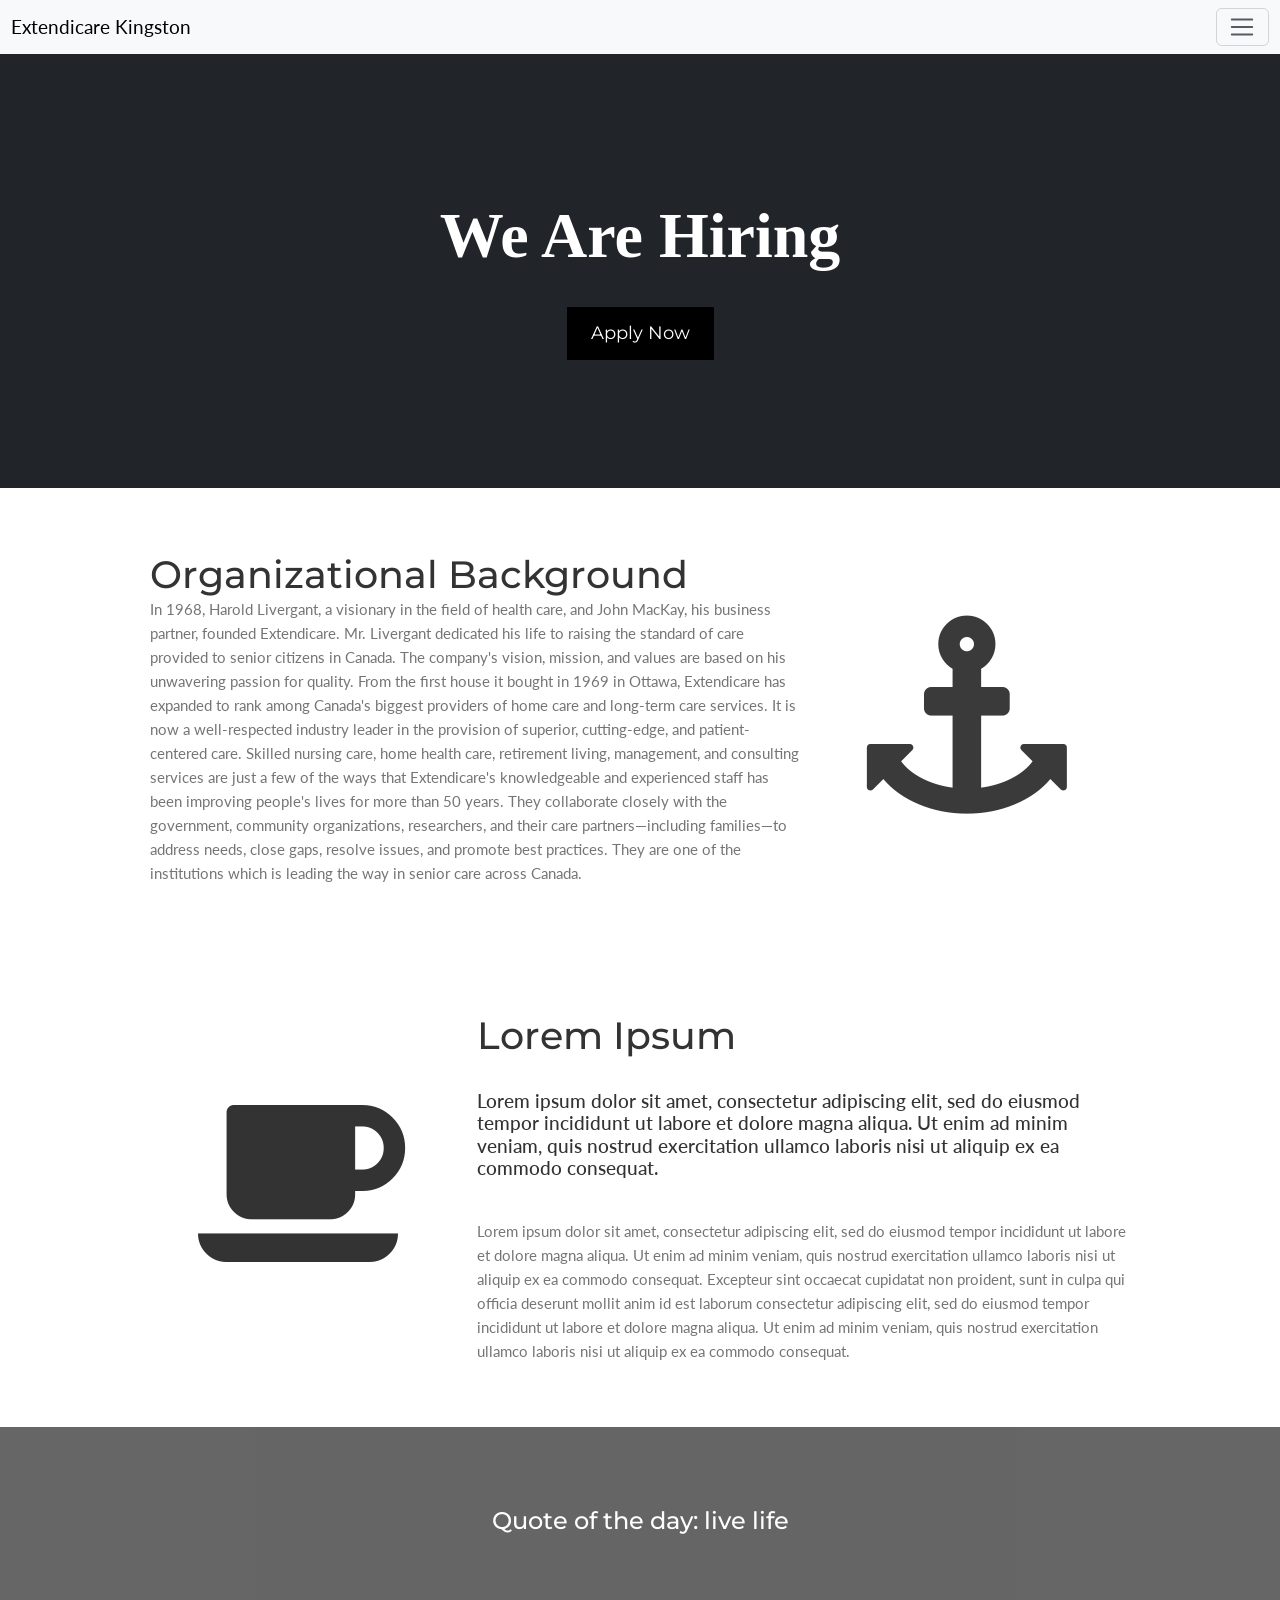
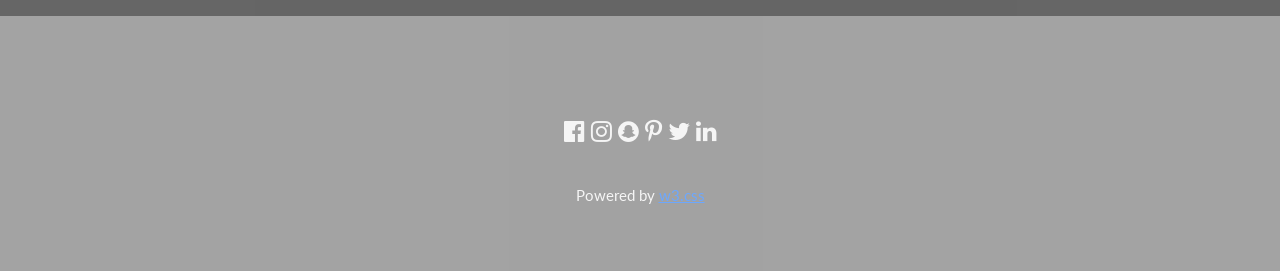
==== index.html @ c8c16d68 "Add files via upload" ====
<!DOCTYPE html>
<html lang="en">
<head>
<title>hiring</title>

<meta charset="UTF-8">
<meta name="viewport" content="width=device-width, initial-scale=1">

<link rel="stylesheet" href="https://www.w3schools.com/w3css/4/w3.css">
<link rel="stylesheet" href="https://fonts.googleapis.com/css?family=Lato">
<link rel="stylesheet" href="https://fonts.googleapis.com/css?family=Montserrat">
<link rel="stylesheet" href="https://cdnjs.cloudflare.com/ajax/libs/font-awesome/4.7.0/css/font-awesome.min.css">
<link href="https://cdn.jsdelivr.net/npm/bootstrap@5.3.2/dist/css/bootstrap.min.css" rel="stylesheet" integrity="sha384-T3c6CoIi6uLrA9TneNEoa7RxnatzjcDSCmG1MXxSR1GAsXEV/Dwwykc2MPK8M2HN" crossorigin="anonymous">
<link rel="stylesheet" href="styles.css">

<style>
body,h1,h2,h3,h4,h5,h6 {font-family: "Lato", sans-serif}
.w3-bar,h1,button {font-family: "Montserrat", sans-serif}
.fa-anchor,.fa-coffee {font-size:200px}
</style>
</head>
<body>
  <script src="https://cdn.jsdelivr.net/npm/bootstrap@5.3.2/dist/js/bootstrap.bundle.min.js" integrity="sha384-C6RzsynM9kWDrMNeT87bh95OGNyZPhcTNXj1NW7RuBCsyN/o0jlpcV8Qyq46cDfL" crossorigin="anonymous"></script>
 
<!-- Navbar -->
<nav class="navbar sticky-top bg-body-tertiary" >
  <div class="container-fluid">
    <a class="navbar-brand" href="#">Extendicare Kingston</a>
    <button class="navbar-toggler" type="button" data-bs-toggle="collapse" data-bs-target="#navbarNav" aria-controls="navbarNav" aria-expanded="false" aria-label="Toggle navigation">
      <span class="navbar-toggler-icon"></span>
    </button>
    <div class="collapse navbar-collapse" id="navbarNav">
      <ul class="navbar-nav">
        <li class="nav-item">
          <a class="nav-link active" aria-current="page" href="#">Home</a>
        </li>
        <li class="nav-item">
          <a class="nav-link" href="#">Features</a>
        </li>
        <li class="nav-item">
          <a class="nav-link" href="#">Pricing</a>
        </li>
        <li class="nav-item">
          <a class="nav-link disabled" aria-disabled="true">Disabled</a>
        </li>
      </ul>
    </div>
  </div>
</nav>




<!-- Header -->
<header class="w3-container w3-red w3-center bg-dark" style="padding:128px 16px">
  <h1 class="w3-margin w3-jumbo">We Are Hiring</h1>
  <a href="hiring.html">
    <button class="w3-button w3-black w3-padding-large w3-large w3-margin-top"> Apply Now</button>
  </a>
</header>

<!-- First Grid -->
<div class="w3-row-padding w3-padding-64 w3-container">
  <div class="w3-content">
    <div class="w3-twothird">
      <h1>Organizational Background</h1>

      <p class="w3-text-grey">In 1968, Harold Livergant, a visionary in the field of health care, and John MacKay, his business partner, founded Extendicare. Mr. Livergant dedicated his life to raising the standard of care provided to senior citizens in Canada. The company's vision, mission, and values are based on his unwavering passion for quality.
        From the first house it bought in 1969 in Ottawa, Extendicare has expanded to rank among Canada's biggest providers of home care and long-term care services. It is now a well-respected industry leader in the provision of superior, cutting-edge, and patient-centered care.
        Skilled nursing care, home health care, retirement living, management, and consulting services are just a few of the ways that Extendicare's knowledgeable and experienced staff has been improving people's lives for more than 50 years.
        They collaborate closely with the government, community organizations, researchers, and their care partners—including families—to address needs, close gaps, resolve issues, and promote best practices. They are one of the institutions which is leading the way in senior care across Canada.
        </p>
    </div>

    <div class="w3-third w3-center">
      <i class="fa fa-anchor w3-padding-64 w3-text-dark-grey"></i>
    </div>
  </div>
</div>

<!-- Second Grid -->
<div class="w3-row-padding w3-padding-64 w3-container w3-light-dark-grey">
  <div class="w3-content">
    <div class="w3-third w3-center">
      <i class="fa fa-coffee w3-padding-64 w3-text-dark w3-margin-right"></i>
    </div>

    <div class="w3-twothird">
      <h1>Lorem Ipsum</h1>
      <h5 class="w3-padding-32">Lorem ipsum dolor sit amet, consectetur adipiscing elit, sed do eiusmod tempor incididunt ut labore et dolore magna aliqua. Ut enim ad minim veniam, quis nostrud exercitation ullamco laboris nisi ut aliquip ex ea commodo consequat.</h5>

      <p class="w3-text-grey">Lorem ipsum dolor sit amet, consectetur adipiscing elit, sed do eiusmod tempor incididunt ut labore et dolore magna aliqua. Ut enim ad minim veniam, quis nostrud exercitation ullamco laboris nisi ut aliquip ex ea commodo consequat. Excepteur sint
        occaecat cupidatat non proident, sunt in culpa qui officia deserunt mollit anim id est laborum consectetur adipiscing elit, sed do eiusmod tempor incididunt ut labore et dolore magna aliqua. Ut enim ad minim veniam, quis nostrud exercitation ullamco
        laboris nisi ut aliquip ex ea commodo consequat.</p>
    </div>
  </div>
</div>

<div class="w3-container w3-black w3-center w3-opacity w3-padding-64">
    <h1 class="w3-margin w3-xlarge">Quote of the day: live life</h1>
</div>

<!-- Footer -->
<footer class="w3-container w3-padding-64 w3-center w3-opacity">  
  <div class="w3-xlarge w3-padding-32">
    <i class="fa fa-facebook-official w3-hover-opacity"></i>
    <i class="fa fa-instagram w3-hover-opacity"></i>
    <i class="fa fa-snapchat w3-hover-opacity"></i>
    <i class="fa fa-pinterest-p w3-hover-opacity"></i>
    <i class="fa fa-twitter w3-hover-opacity"></i>
    <i class="fa fa-linkedin w3-hover-opacity"></i>
 </div>
 <p>Powered by <a href="https://www.w3schools.com/w3css/default.asp" target="_blank">w3.css</a></p>
</footer>

<script>
// Used to toggle the menu on small screens when clicking on the menu button
function myFunction() {
  var x = document.getElementById("navDemo");
  if (x.className.indexOf("w3-show") == -1) {
    x.className += " w3-show";
  } else { 
    x.className = x.className.replace(" w3-show", "");
  }
}
const myModal = document.getElementById('myModal')
const myInput = document.getElementById('myInput')

myModal.addEventListener('shown.bs.modal', () => {
  myInput.focus()
})
</script>

</body>
</html>
---- styles.css ----
/* Resetting default margin and padding */
body, h1, h2, p, ul, li {
  margin: 0;
  padding: 0;
}

/* Basic styling */
body {
  font-family: 'Work Sans', sans-serif;
  background-color: #ffffff;
  color: #333333;
  line-height: 1.6;
}

header {
  background-color: #666666;
  color: #f0f0f0;
  padding: 20px;
}

header h1 {
  margin: 0;
  font-family: 'Merriweather', serif;
  font-weight: 700;
}

nav ul {
  list-style: none;
}

nav ul li {
  display: inline;
  margin-right: 20px;
}

nav ul li a {
  color: #f0f0f0;
  text-decoration: none;
}

main {
  padding: 20px;
}

.posts {
  display: grid;
  grid-template-columns: repeat(5, minmax(100px, 1fr));
  gap: 20px;
}

article {
  border: 1px solid #cccccc;
  padding: 20px;
  background-color: #999999;
}

article h2 {
  font-family: 'Merriweather', serif;
  font-weight: 700;
  color: #f0f0f0;
}

article p {
  color: #666666;
}

article a {
  color: #f0f0f0;
  text-decoration: none;
  font-weight: 700;
  display: inline-block;
  margin-top: 10px;
}

footer {
  background-color: #666666;
  color: #f0f0f0;
  text-align: center;
  padding: 10px 0;
}

img {
  width: 1920px;
  object-fit: scale-down;
}

.color-black {
  background-color: black;
}


.row {
  display: flex;
  flex-wrap: wrap;
  padding: 0 4px;
}

/* Create four equal columns that sits next to each other */
.column {
  flex: 50%;
  max-width: 50%;
  padding: 1 0px;
}


.column img {
  margin-top: 8px;
  vertical-align: middle;
  width: 100%;
}

.carousel-inner {  
  max-width: 50%;
}

/* Responsive layout - makes a two column-layout instead of four columns */
@media screen and (max-width: 800px) {
  .column {
    flex: 50%;
    max-width: 50%;
  }
}

/* Responsive layout - makes the two columns stack on top of each other instead of next to each other */
@media screen and (max-width: 600px) {
  .column {
    flex: 100%;
    max-width: 100%;
  }
}
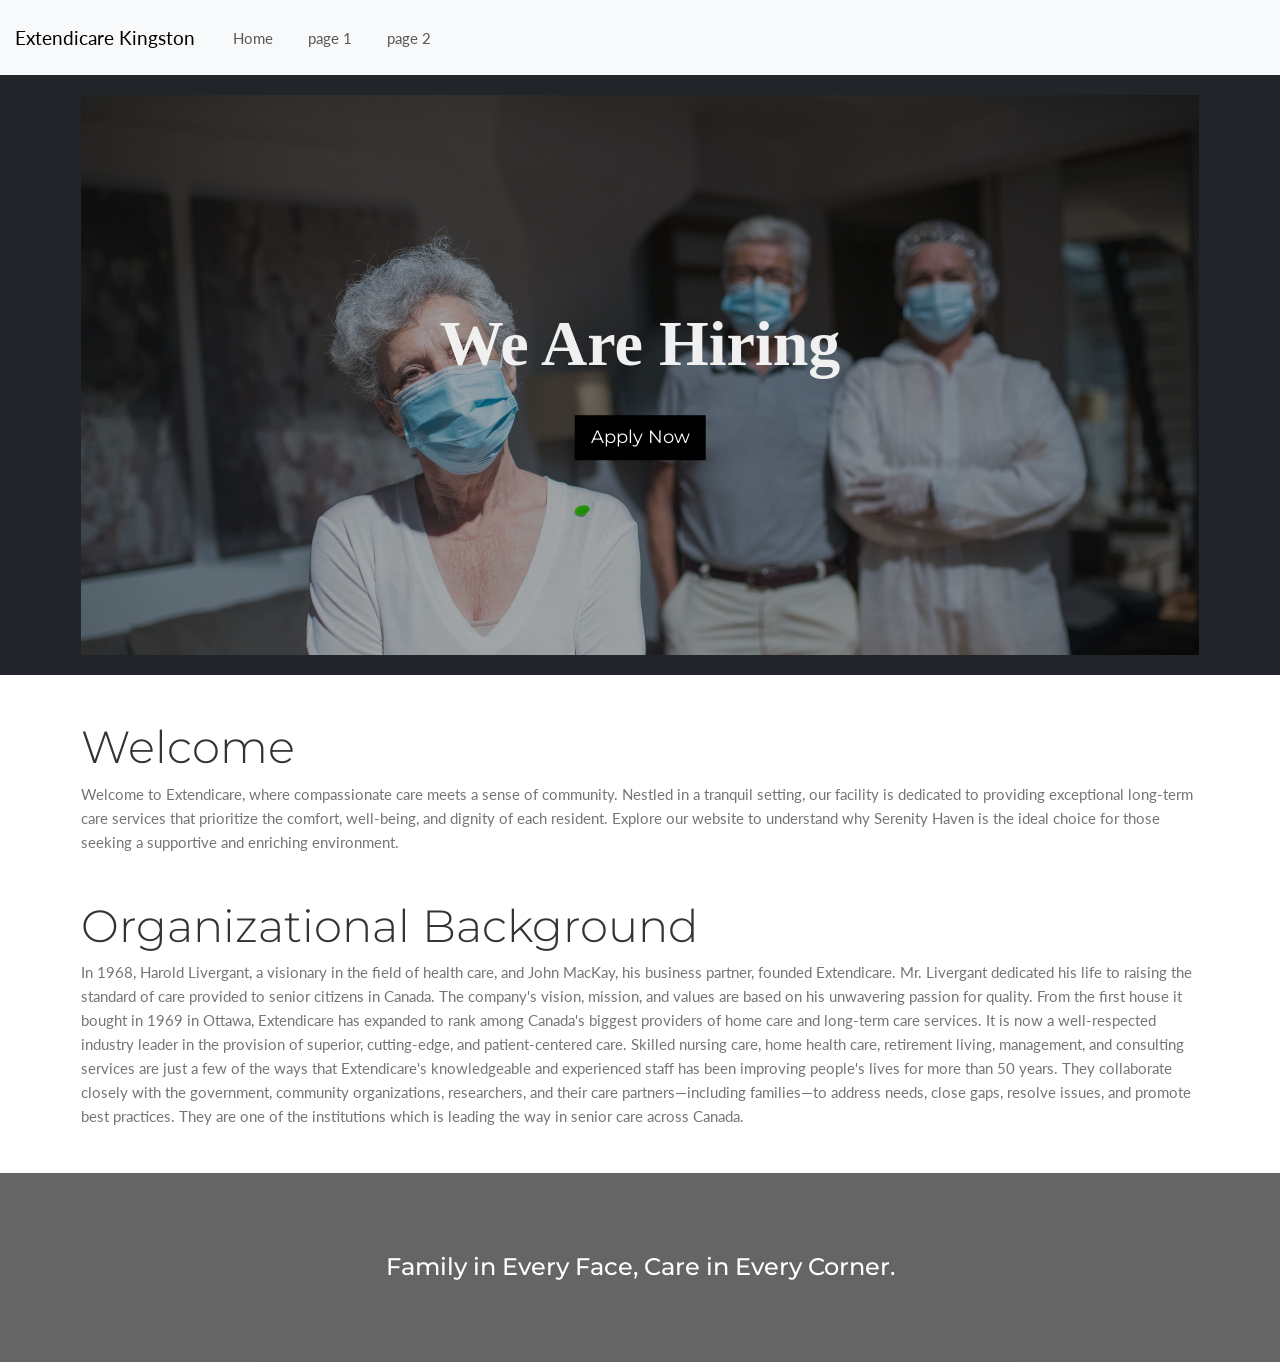
==== commit 00ed02cf: "changes1" ====
--- a/index.html
+++ b/index.html
@@ -21,97 +21,72 @@
 </head>
 <body>
   <script src="https://cdn.jsdelivr.net/npm/bootstrap@5.3.2/dist/js/bootstrap.bundle.min.js" integrity="sha384-C6RzsynM9kWDrMNeT87bh95OGNyZPhcTNXj1NW7RuBCsyN/o0jlpcV8Qyq46cDfL" crossorigin="anonymous"></script>
- 
-<!-- Navbar -->
-<nav class="navbar sticky-top bg-body-tertiary" >
-  <div class="container-fluid">
-    <a class="navbar-brand" href="#">Extendicare Kingston</a>
-    <button class="navbar-toggler" type="button" data-bs-toggle="collapse" data-bs-target="#navbarNav" aria-controls="navbarNav" aria-expanded="false" aria-label="Toggle navigation">
+   <!-- navbar -->
+   <nav class="navbar navbar-expand-lg navbar-light bg-light">
+    <a class="navbar-brand p-3" href="#">Extendicare Kingston</a>
+    <button class="navbar-toggler" type="button" data-toggle="collapse" data-target="#navbarNav" aria-controls="navbarNav" aria-expanded="false" aria-label="Toggle navigation">
       <span class="navbar-toggler-icon"></span>
     </button>
     <div class="collapse navbar-collapse" id="navbarNav">
       <ul class="navbar-nav">
-        <li class="nav-item">
-          <a class="nav-link active" aria-current="page" href="#">Home</a>
+        <li class="nav-item active">
+          <a class="nav-link" href="index.html">Home <span class="sr-only">(current)</span></a>
         </li>
         <li class="nav-item">
-          <a class="nav-link" href="#">Features</a>
+          <a class="nav-link" href="#">page 1</a>
         </li>
         <li class="nav-item">
-          <a class="nav-link" href="#">Pricing</a>
+          <a class="nav-link" href="#">page 2</a>
         </li>
-        <li class="nav-item">
-          <a class="nav-link disabled" aria-disabled="true">Disabled</a>
-        </li>
+        
       </ul>
     </div>
-  </div>
-</nav>
-
+  </nav>
 
 
 
 <!-- Header -->
-<header class="w3-container w3-red w3-center bg-dark" style="padding:128px 16px">
-  <h1 class="w3-margin w3-jumbo">We Are Hiring</h1>
-  <a href="hiring.html">
-    <button class="w3-button w3-black w3-padding-large w3-large w3-margin-top"> Apply Now</button>
-  </a>
+<header class="w3-center bg-dark" >
+  <div class="container">
+    <img src="cover-page.png" alt="" class="cover-page">
+    <div class="center">
+      <h1 class="w3-margin w3-jumbo">
+        We Are Hiring</h1>
+      <a href="hiring.html">
+        <button class="w3-button w3-black w3-large w3-margin-top"> Apply Now</button>
+      </a>
+    </div>
+  </div>
 </header>
 
+
 <!-- First Grid -->
-<div class="w3-row-padding w3-padding-64 w3-container">
-  <div class="w3-content">
-    <div class="w3-twothird">
-      <h1>Organizational Background</h1>
 
-      <p class="w3-text-grey">In 1968, Harold Livergant, a visionary in the field of health care, and John MacKay, his business partner, founded Extendicare. Mr. Livergant dedicated his life to raising the standard of care provided to senior citizens in Canada. The company's vision, mission, and values are based on his unwavering passion for quality.
-        From the first house it bought in 1969 in Ottawa, Extendicare has expanded to rank among Canada's biggest providers of home care and long-term care services. It is now a well-respected industry leader in the provision of superior, cutting-edge, and patient-centered care.
-        Skilled nursing care, home health care, retirement living, management, and consulting services are just a few of the ways that Extendicare's knowledgeable and experienced staff has been improving people's lives for more than 50 years.
-        They collaborate closely with the government, community organizations, researchers, and their care partners—including families—to address needs, close gaps, resolve issues, and promote best practices. They are one of the institutions which is leading the way in senior care across Canada.
-        </p>
-    </div>
-
-    <div class="w3-third w3-center">
-      <i class="fa fa-anchor w3-padding-64 w3-text-dark-grey"></i>
-    </div>
-  </div>
+<div class="container ">
+  <h1 class="display-5 pt-5 pb-2">Welcome</h1>
+  <p class="w3-text-grey">Welcome to Extendicare, where compassionate care meets a sense of community. Nestled in a tranquil setting, our facility is dedicated to providing exceptional long-term care services that prioritize the comfort, well-being, and dignity of each resident. Explore our website to understand why Serenity Haven is the ideal choice for those seeking a supportive and enriching environment.
+  </p>
+  
 </div>
 
+
 <!-- Second Grid -->
-<div class="w3-row-padding w3-padding-64 w3-container w3-light-dark-grey">
-  <div class="w3-content">
-    <div class="w3-third w3-center">
-      <i class="fa fa-coffee w3-padding-64 w3-text-dark w3-margin-right"></i>
-    </div>
+<div class="container pb-5">
+  <h1 class="display-5 pt-5 pb-2">Organizational Background</h1>
 
-    <div class="w3-twothird">
-      <h1>Lorem Ipsum</h1>
-      <h5 class="w3-padding-32">Lorem ipsum dolor sit amet, consectetur adipiscing elit, sed do eiusmod tempor incididunt ut labore et dolore magna aliqua. Ut enim ad minim veniam, quis nostrud exercitation ullamco laboris nisi ut aliquip ex ea commodo consequat.</h5>
 
-      <p class="w3-text-grey">Lorem ipsum dolor sit amet, consectetur adipiscing elit, sed do eiusmod tempor incididunt ut labore et dolore magna aliqua. Ut enim ad minim veniam, quis nostrud exercitation ullamco laboris nisi ut aliquip ex ea commodo consequat. Excepteur sint
-        occaecat cupidatat non proident, sunt in culpa qui officia deserunt mollit anim id est laborum consectetur adipiscing elit, sed do eiusmod tempor incididunt ut labore et dolore magna aliqua. Ut enim ad minim veniam, quis nostrud exercitation ullamco
-        laboris nisi ut aliquip ex ea commodo consequat.</p>
-    </div>
-  </div>
+<p class="w3-text-grey">In 1968, Harold Livergant, a visionary in the field of health care, and John MacKay, his business partner, founded Extendicare. Mr. Livergant dedicated his life to raising the standard of care provided to senior citizens in Canada. The company's vision, mission, and values are based on his unwavering passion for quality.
+  From the first house it bought in 1969 in Ottawa, Extendicare has expanded to rank among Canada's biggest providers of home care and long-term care services. It is now a well-respected industry leader in the provision of superior, cutting-edge, and patient-centered care.
+  Skilled nursing care, home health care, retirement living, management, and consulting services are just a few of the ways that Extendicare's knowledgeable and experienced staff has been improving people's lives for more than 50 years.
+  They collaborate closely with the government, community organizations, researchers, and their care partners—including families—to address needs, close gaps, resolve issues, and promote best practices. They are one of the institutions which is leading the way in senior care across Canada.
+  </p>
+</div>
+<div class="w3-container w3-black w3-center w3-opacity w3-padding-64">
+    <h1 class="w3-margin w3-xlarge">Family in Every Face, Care in Every Corner.</h1>
 </div>
 
-<div class="w3-container w3-black w3-center w3-opacity w3-padding-64">
-    <h1 class="w3-margin w3-xlarge">Quote of the day: live life</h1>
-</div>
 
-<!-- Footer -->
-<footer class="w3-container w3-padding-64 w3-center w3-opacity">  
-  <div class="w3-xlarge w3-padding-32">
-    <i class="fa fa-facebook-official w3-hover-opacity"></i>
-    <i class="fa fa-instagram w3-hover-opacity"></i>
-    <i class="fa fa-snapchat w3-hover-opacity"></i>
-    <i class="fa fa-pinterest-p w3-hover-opacity"></i>
-    <i class="fa fa-twitter w3-hover-opacity"></i>
-    <i class="fa fa-linkedin w3-hover-opacity"></i>
- </div>
- <p>Powered by <a href="https://www.w3schools.com/w3css/default.asp" target="_blank">w3.css</a></p>
-</footer>
+
 
 <script>
 // Used to toggle the menu on small screens when clicking on the menu button
--- a/styles.css
+++ b/styles.css
@@ -79,10 +79,10 @@
   padding: 10px 0;
 }
 
-img {
+/* img {
   width: 1920px;
   object-fit: scale-down;
-}
+} */
 
 .color-black {
   background-color: black;
@@ -113,6 +113,45 @@
   max-width: 50%;
 }
 
+
+
+.container {
+  
+  object-fit: fill;
+  height: auto;
+  width: 100%;
+  position: relative;
+}
+
+.center {
+  position: absolute;
+  top: 50%;
+  left: 50%;
+  transform: translate(-50%, -50%);
+  font-size: 18px;
+}
+
+.cover-page {
+  width: 100%;
+  height: auto;
+  z-index: -1;
+  opacity: 0.8;
+}
+
+.container-first-grid {
+  position: relative;
+}
+
+.first-grid {
+  flex: auto;
+  position: relative;
+  height: 30%;
+}
+
+.we-padding-32 {
+  padding-left: 400px;
+}
+
 /* Responsive layout - makes a two column-layout instead of four columns */
 @media screen and (max-width: 800px) {
   .column {
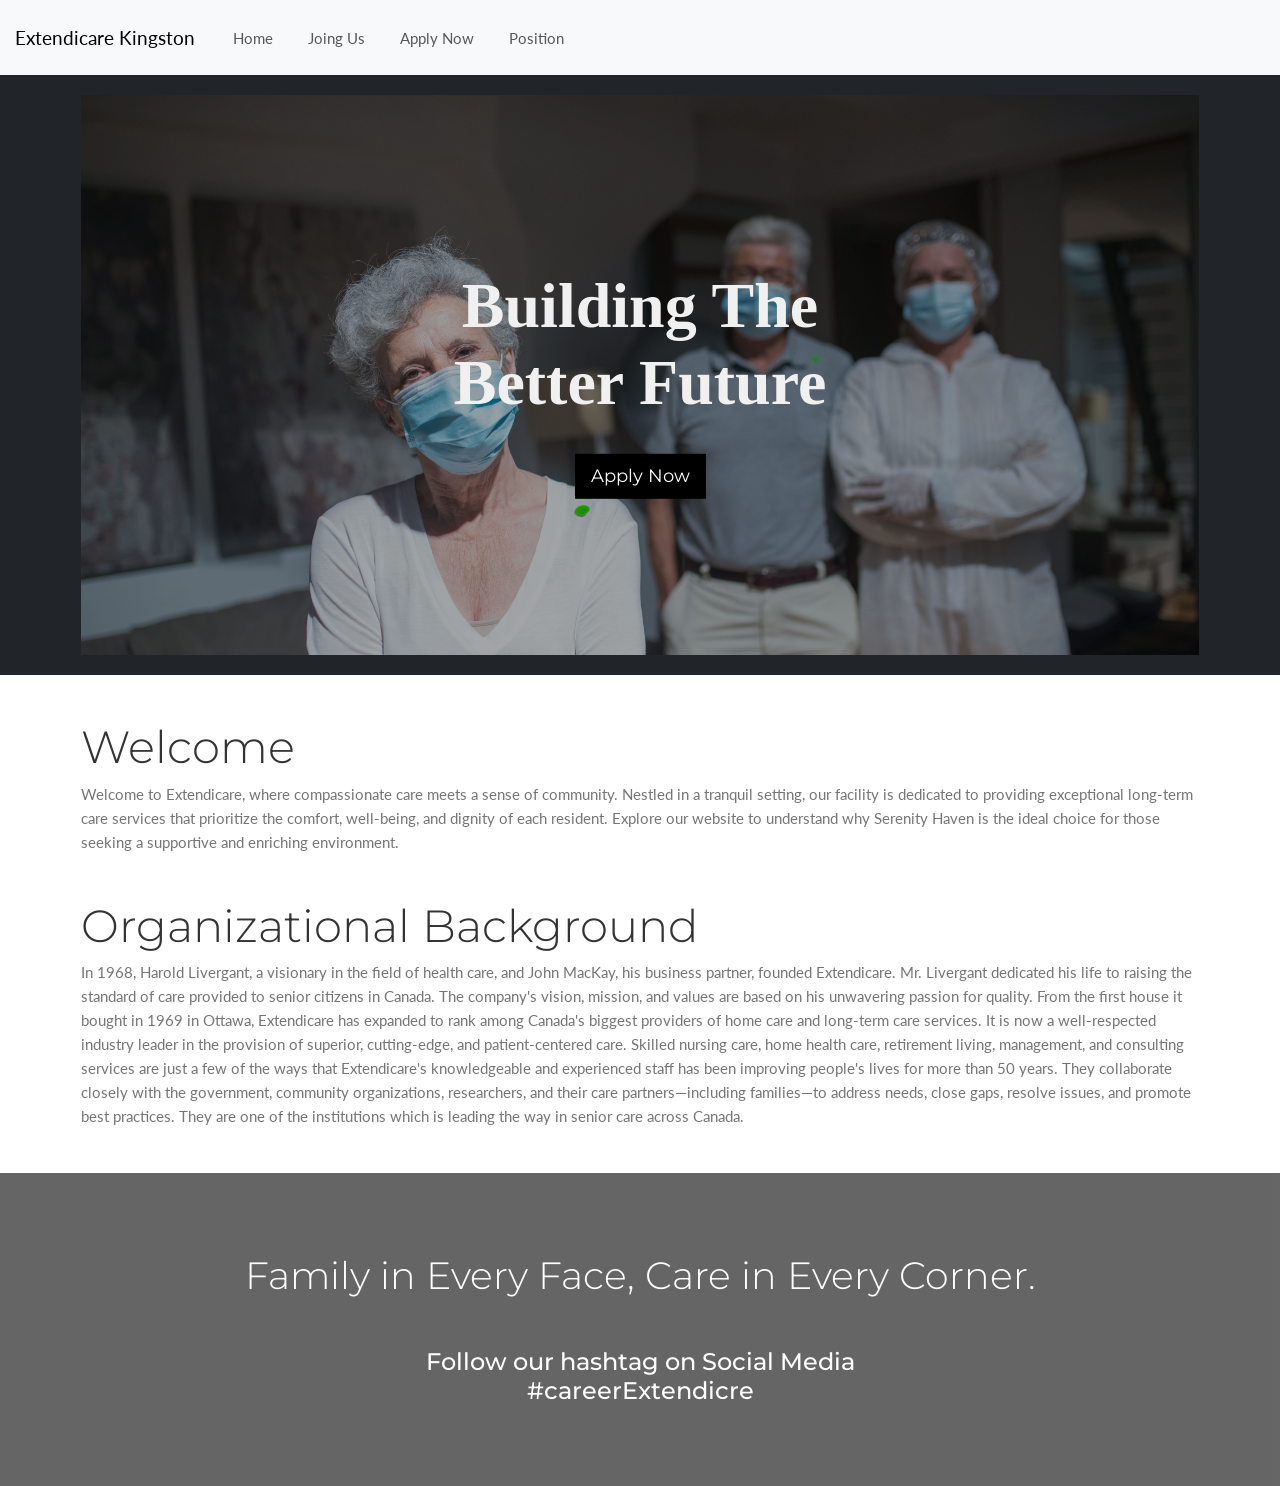
==== commit 6ea0bfdb: "final commit" ====
--- a/index.html
+++ b/index.html
@@ -33,10 +33,13 @@
           <a class="nav-link" href="index.html">Home <span class="sr-only">(current)</span></a>
         </li>
         <li class="nav-item">
-          <a class="nav-link" href="#">page 1</a>
+          <a class="nav-link" href="joinus.html">Joing Us</a>
         </li>
         <li class="nav-item">
-          <a class="nav-link" href="#">page 2</a>
+          <a class="nav-link" href="hiring.html">Apply Now</a>
+        </li>
+        <li class="nav-item">
+          <a class="nav-link" href="position.html">Position</a>
         </li>
         
       </ul>
@@ -51,7 +54,7 @@
     <img src="cover-page.png" alt="" class="cover-page">
     <div class="center">
       <h1 class="w3-margin w3-jumbo">
-        We Are Hiring</h1>
+        Building The Better Future</h1>
       <a href="hiring.html">
         <button class="w3-button w3-black w3-large w3-margin-top"> Apply Now</button>
       </a>
@@ -66,9 +69,7 @@
   <h1 class="display-5 pt-5 pb-2">Welcome</h1>
   <p class="w3-text-grey">Welcome to Extendicare, where compassionate care meets a sense of community. Nestled in a tranquil setting, our facility is dedicated to providing exceptional long-term care services that prioritize the comfort, well-being, and dignity of each resident. Explore our website to understand why Serenity Haven is the ideal choice for those seeking a supportive and enriching environment.
   </p>
-  
 </div>
-
 
 <!-- Second Grid -->
 <div class="container pb-5">
@@ -82,7 +83,16 @@
   </p>
 </div>
 <div class="w3-container w3-black w3-center w3-opacity w3-padding-64">
-    <h1 class="w3-margin w3-xlarge">Family in Every Face, Care in Every Corner.</h1>
+    <h1 class="w3-margin w3-xlarge">
+      <div class="display-6">
+        Family in Every Face, Care in Every Corner. <p style="padding-top: 50px;"></p>
+      </div>
+      Follow our hashtag on Social Media 
+      <p style="color: white;">
+        #careerExtendicre
+      </p>
+      
+    </h1>
 </div>
 
 
--- a/styles.css
+++ b/styles.css
@@ -152,6 +152,20 @@
   padding-left: 400px;
 }
 
+.quote {
+  padding-top: 32px;
+  padding-bottom: 32px;
+  font-family: 'Roboto Serif', serif;
+  font-size: 28px;
+  text-align: center;
+}
+
+.hiring
+{
+  width: 100%;  /*width of parent container*/
+  /* object-fit: contain; */
+}
+
 /* Responsive layout - makes a two column-layout instead of four columns */
 @media screen and (max-width: 800px) {
   .column {
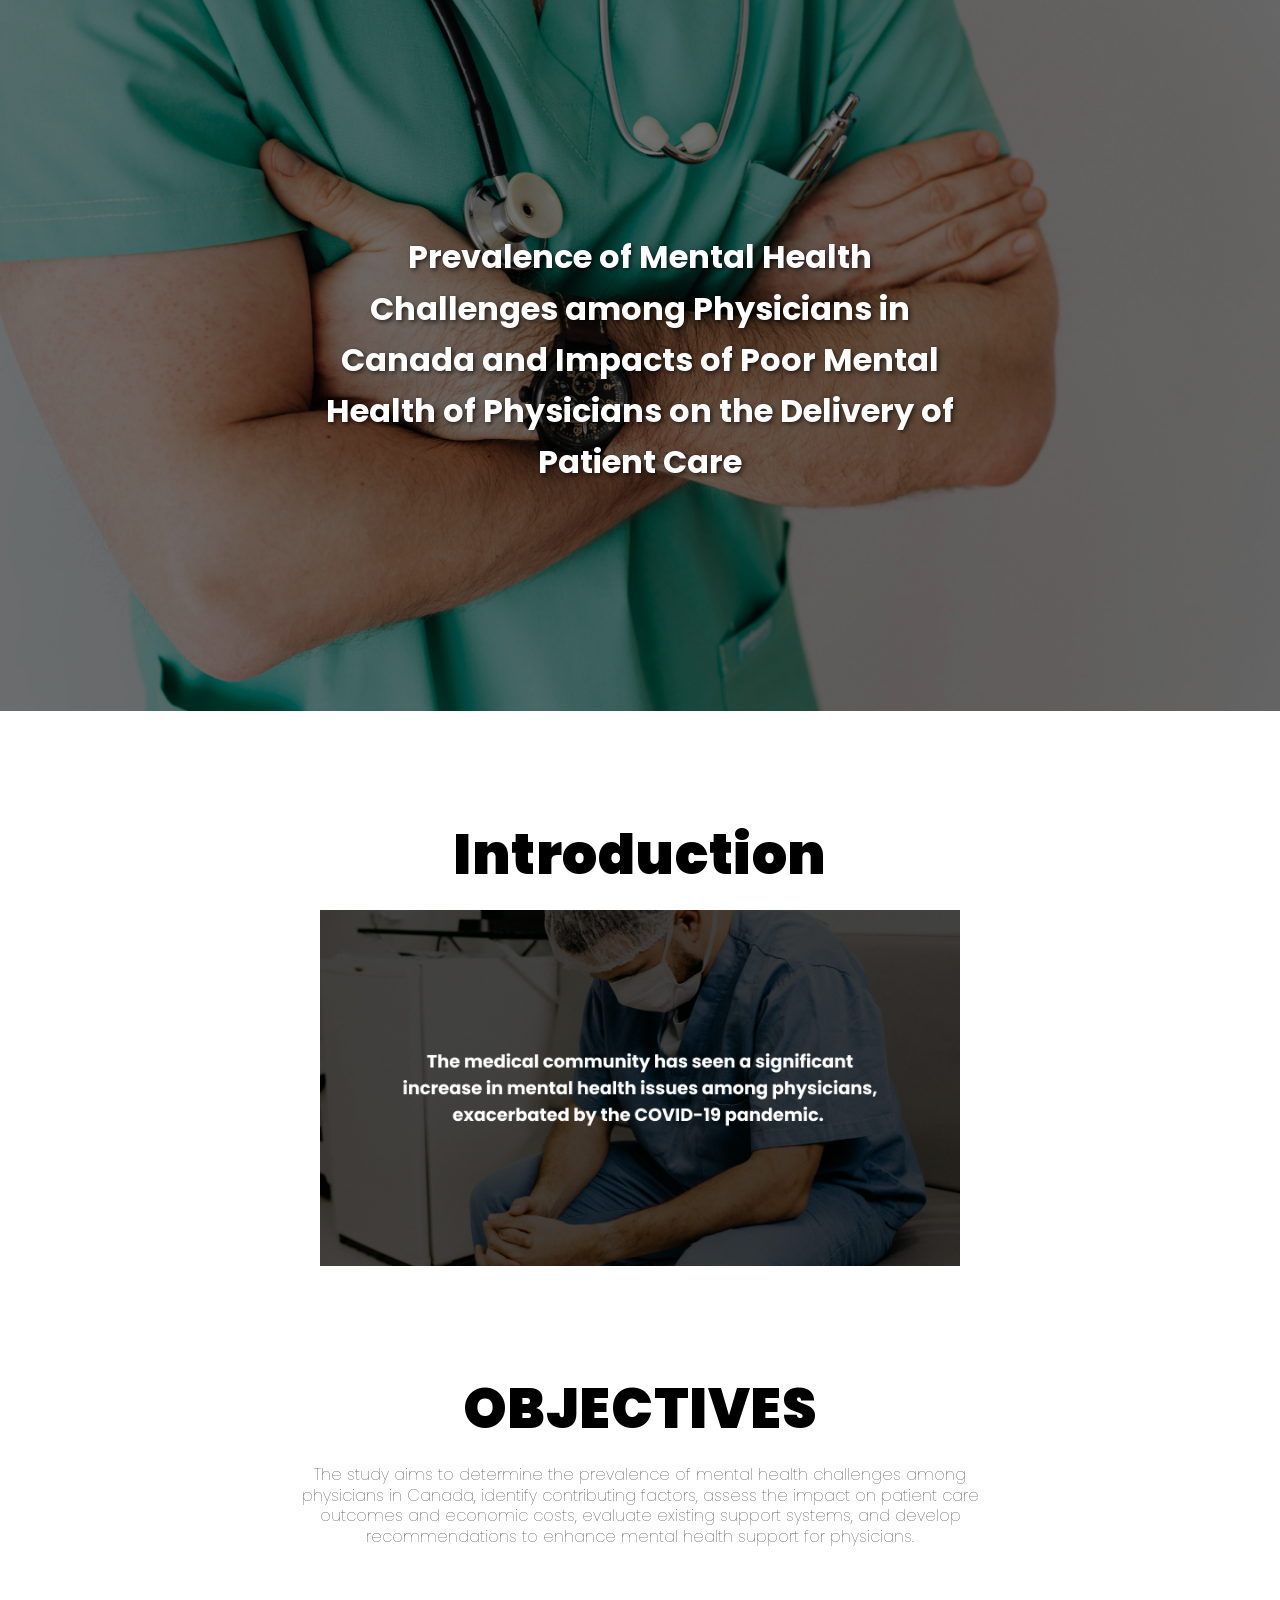
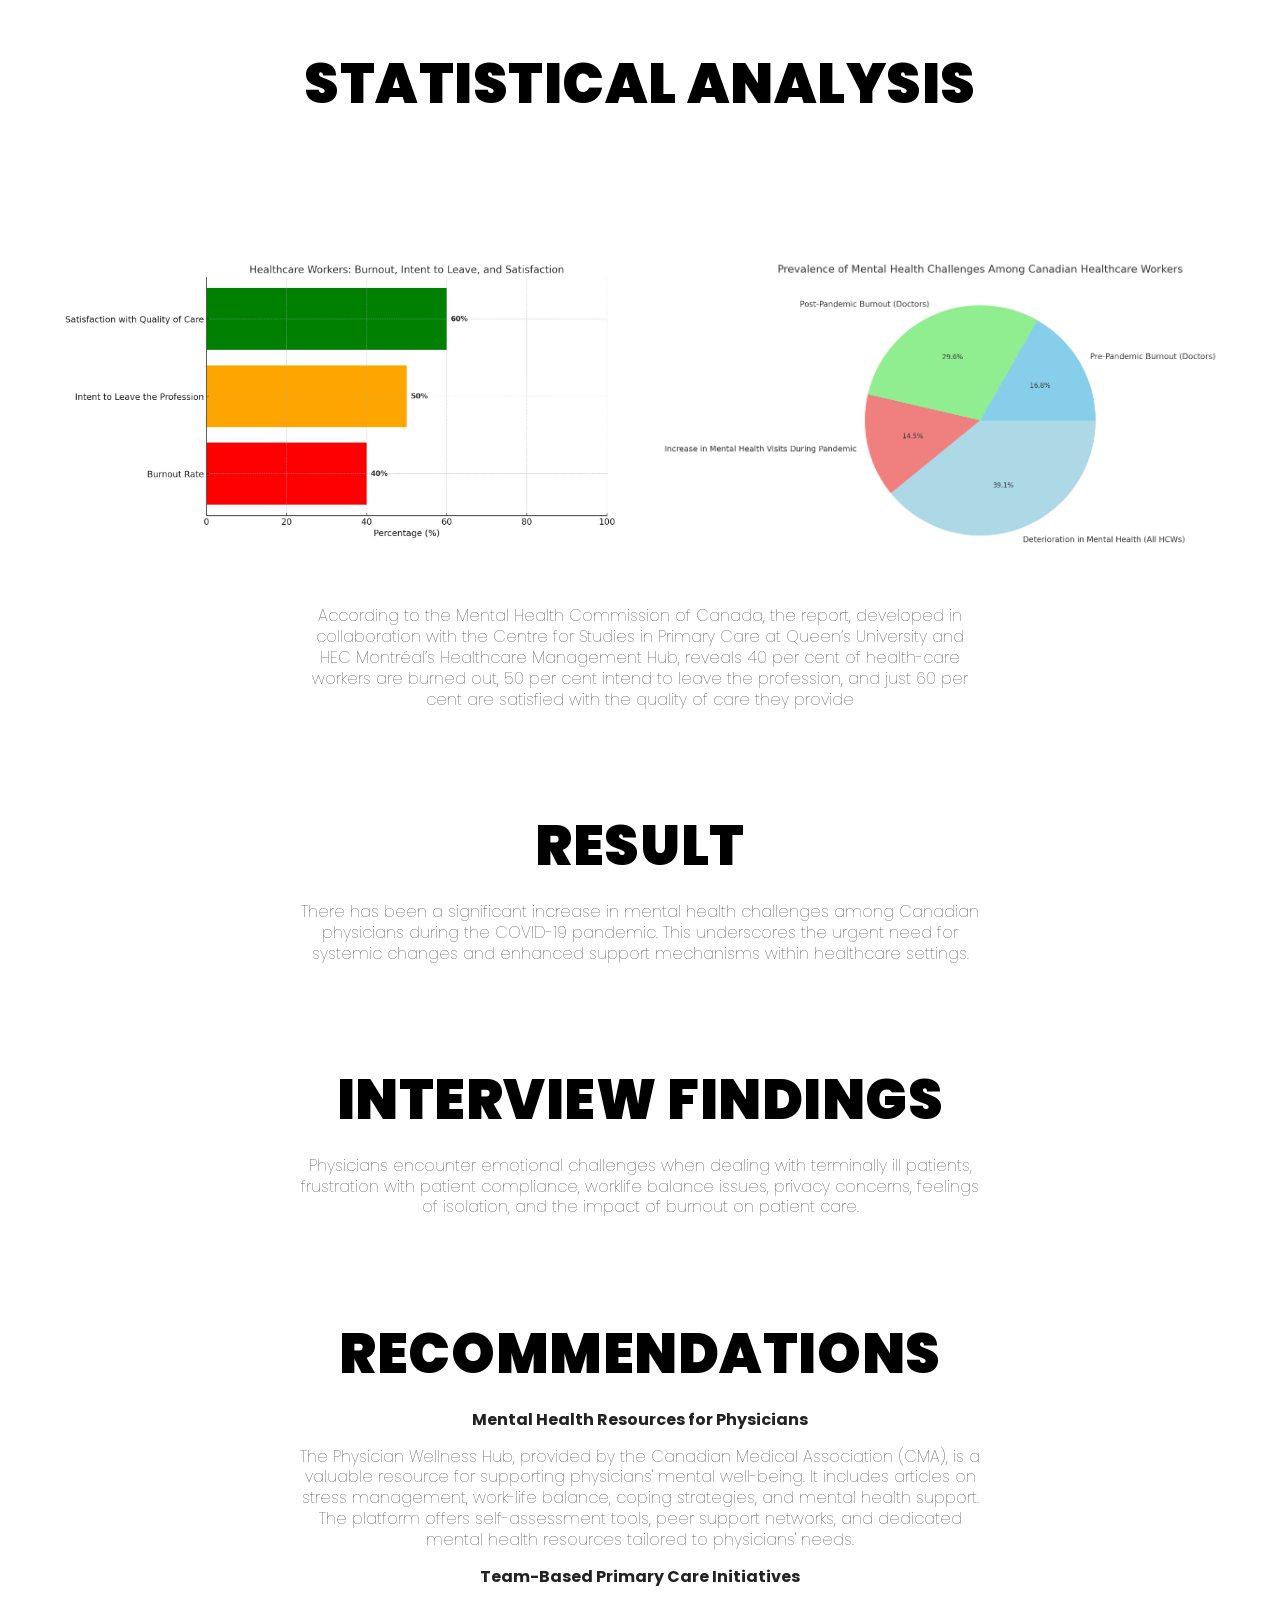
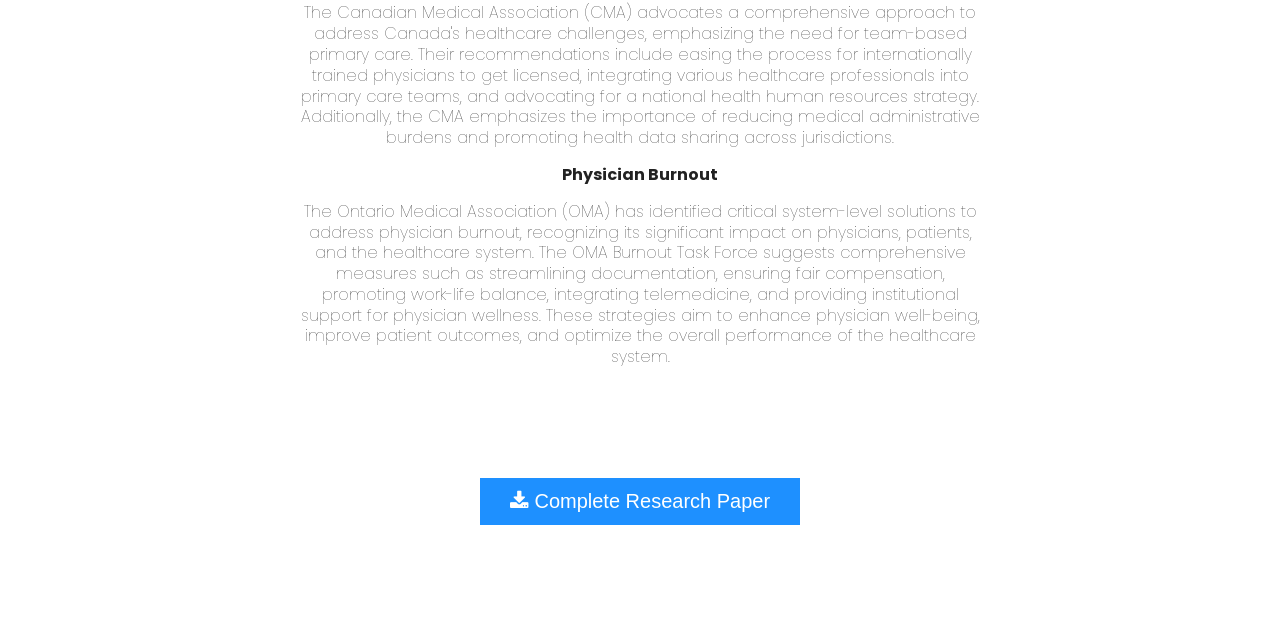
==== commit 18a769bb: "Add files via upload" ====
--- a/index.html
+++ b/index.html
@@ -1,120 +1,173 @@
 <!DOCTYPE html>
 <html lang="en">
 <head>
-<title>hiring</title>
+    <meta charset="UTF-8">
+    <meta name="viewport" content="width=device-width, initial-scale=1.0">
+    <title>Capstone</title>
+    <link rel="stylesheet" href="styles.css">
+    <link href="https://fonts.googleapis.com/css2?family=Poppins:wght@400;600;700&display=swap" rel="stylesheet">
+    <link rel="stylesheet" href="https://cdnjs.cloudflare.com/ajax/libs/font-awesome/4.7.0/css/font-awesome.min.css">
 
-<meta charset="UTF-8">
-<meta name="viewport" content="width=device-width, initial-scale=1">
-
-<link rel="stylesheet" href="https://www.w3schools.com/w3css/4/w3.css">
-<link rel="stylesheet" href="https://fonts.googleapis.com/css?family=Lato">
-<link rel="stylesheet" href="https://fonts.googleapis.com/css?family=Montserrat">
-<link rel="stylesheet" href="https://cdnjs.cloudflare.com/ajax/libs/font-awesome/4.7.0/css/font-awesome.min.css">
-<link href="https://cdn.jsdelivr.net/npm/bootstrap@5.3.2/dist/css/bootstrap.min.css" rel="stylesheet" integrity="sha384-T3c6CoIi6uLrA9TneNEoa7RxnatzjcDSCmG1MXxSR1GAsXEV/Dwwykc2MPK8M2HN" crossorigin="anonymous">
-<link rel="stylesheet" href="styles.css">
-
-<style>
-body,h1,h2,h3,h4,h5,h6 {font-family: "Lato", sans-serif}
-.w3-bar,h1,button {font-family: "Montserrat", sans-serif}
-.fa-anchor,.fa-coffee {font-size:200px}
-</style>
 </head>
 <body>
-  <script src="https://cdn.jsdelivr.net/npm/bootstrap@5.3.2/dist/js/bootstrap.bundle.min.js" integrity="sha384-C6RzsynM9kWDrMNeT87bh95OGNyZPhcTNXj1NW7RuBCsyN/o0jlpcV8Qyq46cDfL" crossorigin="anonymous"></script>
-   <!-- navbar -->
-   <nav class="navbar navbar-expand-lg navbar-light bg-light">
-    <a class="navbar-brand p-3" href="#">Extendicare Kingston</a>
-    <button class="navbar-toggler" type="button" data-toggle="collapse" data-target="#navbarNav" aria-controls="navbarNav" aria-expanded="false" aria-label="Toggle navigation">
-      <span class="navbar-toggler-icon"></span>
-    </button>
-    <div class="collapse navbar-collapse" id="navbarNav">
-      <ul class="navbar-nav">
-        <li class="nav-item active">
-          <a class="nav-link" href="index.html">Home <span class="sr-only">(current)</span></a>
-        </li>
-        <li class="nav-item">
-          <a class="nav-link" href="joinus.html">Joing Us</a>
-        </li>
-        <li class="nav-item">
-          <a class="nav-link" href="hiring.html">Apply Now</a>
-        </li>
-        <li class="nav-item">
-          <a class="nav-link" href="position.html">Position</a>
-        </li>
-        
-      </ul>
+
+    <!-- Logo in Center
+    <div class="logo-container">
+        <img src="" alt="Logo" class="logo">
+    </div> -->
+
+    <!-- Image with Title -->
+    <div class="image-container">
+        <img src="title_picture.png" alt="Image">
+        <div class="title">Prevalence of Mental Health Challenges among Physicians in Canada and Impacts of Poor Mental Health of Physicians on the Delivery of Patient Care </div>
     </div>
-  </nav>
+
+
+<h1 class="introduction">Introduction</h1>
+    <!-- Carousel -->
+    <div class="slider_container">
+        <div class="slider">
+          <div class="slide two">
+            <img src="carousal_1.png" alt="Slide 1">
+          </div>
+
+          <div class="slide two">
+            <img src="carousal_2.png" alt="Slide 2">
+          </div>
+    
+          <div class="slide two">
+            <img src="carousal_3.png" alt="Slide 3">
+          </div>
+    
+          <div class="slide two">
+            <img src="carousal_4.png" alt="Slide 4">
+          </div>
+    
+          <div class="slide two">
+            <img src="carousal_5.png" alt="Slide 5">
+          </div>
+    
+          <div class="slide two">
+            <img src="carousal_6.png" alt="Slide 6">
+          </div>
+    
+          <div class="slide two">
+            <img src="carousal_7.png" alt="Slide 7">
+          </div>
+    
+          <div class="slide two">
+            <img src="carousal_8.png" alt="Slide 8">
+          </div>
+    
+          <div class="slide two">
+            <img src="carousal_9.png" alt="Slide 9">
+          </div>
+        </div>
+    </div>
+
+    <h1>OBJECTIVES</h1>
+    <h6>The study aims to determine the prevalence of 
+    mental health challenges among physicians in 
+    Canada, identify contributing factors, assess the 
+    impact on patient care outcomes and 
+    economic costs, evaluate existing support 
+    systems, and develop recommendations to 
+    enhance mental health support for physicians.
+    </h6>
+
+
+    <h1>STATISTICAL ANALYSIS</h1>
+    
+    <div class="container">
+        <div class="left-column">
+            <img src="barchart.jpg">        
+        </div>
+        <div class="right-column">
+            <img src="output.png">
+        </div>
+    </div>
+
+    <h6>According to the Mental
+        Health Commission of Canada,
+        the report, developed in
+        collaboration with the Centre
+        for Studies in Primary Care at
+        Queen’s University and HEC
+        Montréal’s Healthcare
+        Management Hub, reveals 40
+        per cent of health-care
+        workers are burned out, 50 per
+        cent intend to leave the
+        profession, and just 60 per cent
+        are satisfied with the quality of
+        care they provide</h6>
+    
+    <h1>RESULT</h1>
+    <h6>There has been a significant increase in mental health
+      challenges among Canadian physicians during the COVID-19
+      pandemic. This underscores the urgent need for systemic
+      changes and enhanced support mechanisms within
+      healthcare settings.</h6>
+
+    <h1>INTERVIEW FINDINGS</h1>
+    <h6>Physicians encounter emotional challenges 
+      when dealing with terminally ill patients, 
+      frustration with patient compliance, worklife balance issues, privacy concerns, 
+      feelings of isolation, and the impact of 
+      burnout on patient care.</h6>
+
+      <h1>RECOMMENDATIONS</h1>
+    <h6>
+      <p class="recommendations">Mental Health Resources for Physicians</p>
+      The Physician Wellness Hub, provided by the
+      Canadian Medical Association (CMA), is a
+      valuable resource for supporting physicians'
+      mental well-being. It includes articles on stress
+      management, work-life balance, coping
+      strategies, and mental health support. The
+      platform offers self-assessment tools, peer
+      support networks, and dedicated mental
+      health resources tailored to physicians' needs.
+      
+      <p class="recommendations">Team-Based Primary Care Initiatives</p>
+      The Canadian Medical Association (CMA)
+      advocates a comprehensive approach to
+      address Canada's healthcare challenges,
+      emphasizing the need for team-based primary
+      care. Their recommendations include easing
+      the process for internationally trained physicians
+      to get licensed, integrating various healthcare
+      professionals into primary care teams, and
+      advocating for a national health human
+      resources strategy. Additionally, the CMA
+      emphasizes the importance of reducing
+      medical administrative burdens and promoting
+      health data sharing across jurisdictions.
+      
+      <p class="recommendations">Physician Burnout</p>
+      The Ontario Medical Association (OMA) has
+      identified critical system-level solutions to
+      address physician burnout, recognizing its
+      significant impact on physicians, patients, and
+      the healthcare system. The OMA Burnout Task
+      Force suggests comprehensive measures such
+      as streamlining documentation, ensuring fair
+      compensation, promoting work-life balance,
+      integrating telemedicine, and providing
+      institutional support for physician wellness. These
+      strategies aim to enhance physician well-being,
+      improve patient outcomes, and optimize the
+      overall performance of the healthcare system.
+    </h6>
 
 
 
-<!-- Header -->
-<header class="w3-center bg-dark" >
-  <div class="container">
-    <img src="cover-page.png" alt="" class="cover-page">
-    <div class="center">
-      <h1 class="w3-margin w3-jumbo">
-        Building The Better Future</h1>
-      <a href="hiring.html">
-        <button class="w3-button w3-black w3-large w3-margin-top"> Apply Now</button>
-      </a>
-    </div>
+  <div class="vertical-center">
+    <a href="https://stlawrencecollege-my.sharepoint.com/:b:/g/personal/genevievelane_polo_student_sl_on_ca/EYpdW340IW9PjlMuXJnexWQBOP0zw7FP2RFj6Y7_OCkSjg?e=hEoyIe">
+    <button class="btn .slider_container"><i class="fa fa-download"></i> Complete Research Paper</button>
+  </a>
+
   </div>
-</header>
-
-
-<!-- First Grid -->
-
-<div class="container ">
-  <h1 class="display-5 pt-5 pb-2">Welcome</h1>
-  <p class="w3-text-grey">Welcome to Extendicare, where compassionate care meets a sense of community. Nestled in a tranquil setting, our facility is dedicated to providing exceptional long-term care services that prioritize the comfort, well-being, and dignity of each resident. Explore our website to understand why Serenity Haven is the ideal choice for those seeking a supportive and enriching environment.
-  </p>
-</div>
-
-<!-- Second Grid -->
-<div class="container pb-5">
-  <h1 class="display-5 pt-5 pb-2">Organizational Background</h1>
-
-
-<p class="w3-text-grey">In 1968, Harold Livergant, a visionary in the field of health care, and John MacKay, his business partner, founded Extendicare. Mr. Livergant dedicated his life to raising the standard of care provided to senior citizens in Canada. The company's vision, mission, and values are based on his unwavering passion for quality.
-  From the first house it bought in 1969 in Ottawa, Extendicare has expanded to rank among Canada's biggest providers of home care and long-term care services. It is now a well-respected industry leader in the provision of superior, cutting-edge, and patient-centered care.
-  Skilled nursing care, home health care, retirement living, management, and consulting services are just a few of the ways that Extendicare's knowledgeable and experienced staff has been improving people's lives for more than 50 years.
-  They collaborate closely with the government, community organizations, researchers, and their care partners—including families—to address needs, close gaps, resolve issues, and promote best practices. They are one of the institutions which is leading the way in senior care across Canada.
-  </p>
-</div>
-<div class="w3-container w3-black w3-center w3-opacity w3-padding-64">
-    <h1 class="w3-margin w3-xlarge">
-      <div class="display-6">
-        Family in Every Face, Care in Every Corner. <p style="padding-top: 50px;"></p>
-      </div>
-      Follow our hashtag on Social Media 
-      <p style="color: white;">
-        #careerExtendicre
-      </p>
-      
-    </h1>
-</div>
-
-
-
-
-<script>
-// Used to toggle the menu on small screens when clicking on the menu button
-function myFunction() {
-  var x = document.getElementById("navDemo");
-  if (x.className.indexOf("w3-show") == -1) {
-    x.className += " w3-show";
-  } else { 
-    x.className = x.className.replace(" w3-show", "");
-  }
-}
-const myModal = document.getElementById('myModal')
-const myInput = document.getElementById('myInput')
-
-myModal.addEventListener('shown.bs.modal', () => {
-  myInput.focus()
-})
-</script>
 
 </body>
 </html>
--- a/styles.css
+++ b/styles.css
@@ -1,183 +1,219 @@
-/* Resetting default margin and padding */
-body, h1, h2, p, ul, li {
-  margin: 0;
-  padding: 0;
-}
-
-/* Basic styling */
+/* Apply Poppins Font to the Whole Document */
 body {
-  font-family: 'Work Sans', sans-serif;
-  background-color: #ffffff;
-  color: #333333;
-  line-height: 1.6;
-}
-
-header {
-  background-color: #666666;
-  color: #f0f0f0;
-  padding: 20px;
-}
-
-header h1 {
-  margin: 0;
-  font-family: 'Merriweather', serif;
-  font-weight: 700;
-}
-
-nav ul {
-  list-style: none;
-}
-
-nav ul li {
-  display: inline;
-  margin-right: 20px;
-}
-
-nav ul li a {
-  color: #f0f0f0;
-  text-decoration: none;
-}
-
-main {
-  padding: 20px;
-}
-
-.posts {
-  display: grid;
-  grid-template-columns: repeat(5, minmax(100px, 1fr));
-  gap: 20px;
-}
-
-article {
-  border: 1px solid #cccccc;
-  padding: 20px;
-  background-color: #999999;
-}
-
-article h2 {
-  font-family: 'Merriweather', serif;
-  font-weight: 700;
-  color: #f0f0f0;
-}
-
-article p {
-  color: #666666;
-}
-
-article a {
-  color: #f0f0f0;
-  text-decoration: none;
-  font-weight: 700;
-  display: inline-block;
-  margin-top: 10px;
-}
-
-footer {
-  background-color: #666666;
-  color: #f0f0f0;
-  text-align: center;
-  padding: 10px 0;
-}
-
-/* img {
-  width: 1920px;
-  object-fit: scale-down;
-} */
-
-.color-black {
-  background-color: black;
-}
-
-
-.row {
-  display: flex;
-  flex-wrap: wrap;
-  padding: 0 4px;
-}
-
-/* Create four equal columns that sits next to each other */
-.column {
-  flex: 50%;
-  max-width: 50%;
-  padding: 1 0px;
-}
-
-
-.column img {
-  margin-top: 8px;
-  vertical-align: middle;
-  width: 100%;
-}
-
-.carousel-inner {  
-  max-width: 50%;
-}
-
-
+    font-family: 'Poppins', sans-serif;
+    margin: 0;
+    padding: 0;
+    line-height: 1.6;
+    background-color: #ffffff;
+    color: #333;
+}
+
+/* Style for Headings */
+h1, h2, h3, h4, h5, h6 {
+    font-weight: 600;
+    margin: 20px 0;
+    color: #222;
+    line-height: 1.3;
+}
+
+/* Specific Heading Styles */
+h1 {
+    font-family: 'Poppins', sans-serif; /* Poppins font */
+    font-weight: 900; /* Black weight (900) */
+    font-size: 55px;
+    text-align: center; /* Centers the text horizontally */
+    margin-top: 100px; /* Adds 100px margin from the top */
+    color: #000; /* Black color */
+    letter-spacing: 0.01em; /* 30% spacing between letters */
+}
+
+h2 {
+    font-size: 2em;
+}
+
+h3 {
+    font-size: 1.75em;
+}
+
+h4 {
+    font-size: 1.5em;
+}
+
+h5 {
+    font-size: 1.25em;
+}
+
+h6 {
+    font-family: 'Poppins', sans-serif; /* Poppins font */
+    font-weight: 100;
+    text-align: center;
+    margin: 10px 300px 10px;
+    font-size: 1em;
+}
+
+/* Logo Centering */
+.logo-container {
+    margin: 20px 0;
+}
+
+.logo {
+    display: block;
+    margin: 0 auto;
+    max-width: 150px;
+}
+
+/* Introduction */
+
+/* Image with Title */
+.image-container {
+    position: relative;
+    max-width: 100%;
+    margin: 0px auto;
+}
+
+.image-container img {
+    width: 100%;
+    height: auto;
+}
+
+.title {
+    position: absolute;
+    top: 50%;
+    left: 50%;
+    transform: translate(-50%, -50%);
+    color: white;
+    font-size: 2em;
+    font-weight: bold;
+    text-shadow: 2px 2px 4px rgba(0, 0, 0, 0.6);
+    text-align: center;
+}
+
+.slider_container {
+    position: relative;
+    width: 50%;
+    height: 100%;
+    display: flex;
+    margin: 0 auto;
+    justify-content: flex-start;
+    align-items: center;
+    overflow: hidden;
+  }
+  .slider {
+    position: relative;
+    /* margin: 0 auto; */
+    width: 100%;
+    height: 100%;
+    display: flex;
+    flex-direction: row;
+    align-items: center;
+    justify-content: space-between;
+    animation: 12s cubic-bezier(1, 0.95, 0.565, 1) sliding infinite;
+  }
+  .slide {
+    position: relative;
+    min-width: 100%;
+    height: 100%;
+  }
+  .slide img {
+    width: 100%;
+    height: 100%;
+  }
+  .slide .caption {
+    position: absolute;
+    left: 0;
+    bottom: 5%;
+    font-size: 5rem;
+    font-weight: 600;
+    color: white;
+    text-transform: capitalize;
+    background: rgba(0, 0, 0, 0.348);
+    backdrop-filter: blur(10px);
+    padding: 1rem 5rem;
+    border-radius: 0 2rem 2rem 0;
+  }
+  @keyframes sliding {
+    0% {
+      transform: translateX(0%);
+    }
+    20% {
+      transform: translateX(0%);
+    }
+    25% {
+      transform: translateX(-100%);
+    }
+    45% {
+      transform: translateX(-100%);
+    }
+    50% {
+      transform: translateX(-200%);
+    }
+    70% {
+      transform: translateX(-200%);
+    }
+    75% {
+      transform: translateX(-300%);
+    }
+    95% {
+      transform: translateX(-300%);
+    }
+    100% {
+      transform: translateX(-400%);
+    }
+  }
 
 .container {
-  
-  object-fit: fill;
-  height: auto;
-  width: 100%;
-  position: relative;
-}
-
-.center {
-  position: absolute;
-  top: 50%;
-  left: 50%;
-  transform: translate(-50%, -50%);
-  font-size: 18px;
-}
-
-.cover-page {
-  width: 100%;
-  height: auto;
-  z-index: -1;
-  opacity: 0.8;
-}
-
-.container-first-grid {
-  position: relative;
-}
-
-.first-grid {
-  flex: auto;
-  position: relative;
-  height: 30%;
-}
-
-.we-padding-32 {
-  padding-left: 400px;
-}
-
-.quote {
-  padding-top: 32px;
-  padding-bottom: 32px;
-  font-family: 'Roboto Serif', serif;
-  font-size: 28px;
-  text-align: center;
-}
-
-.hiring
-{
-  width: 100%;  /*width of parent container*/
-  /* object-fit: contain; */
-}
-
-/* Responsive layout - makes a two column-layout instead of four columns */
-@media screen and (max-width: 800px) {
-  .column {
-    flex: 50%;
-    max-width: 50%;
-  }
-}
-
-/* Responsive layout - makes the two columns stack on top of each other instead of next to each other */
-@media screen and (max-width: 600px) {
-  .column {
-    flex: 100%;
-    max-width: 100%;
-  }
+    display: flex;
+    width: 100%;
+    margin: 0 auto; /* Center the container */
+    max-width: 1200px; /* Optional: set a maximum width */
+}
+
+.left-column {
+    width: 50%;
+    padding: 20px;
+}
+
+.right-column {
+    width: 50%;
+    padding: 20px;
+}
+
+.left-column img {
+    width: 100%;
+    margin-top: 100px;
+    height: auto;
+    object-fit: cover;
+}
+
+.right-column img {
+    width: 100%;
+    margin-top: 100px;
+    height: auto;
+    object-fit: cover;
+}
+
+.recommendations {
+  font-weight: bold;
+}
+
+.btn {
+  background-color: DodgerBlue;
+  border: none;
+
+  margin: 100px;
+  color: white;
+  padding: 12px 30px;
+  cursor: pointer;
+  font-size: 20px;
+}
+
+.btn:hover {
+  background-color: RoyalBlue;
+}
+
+.vertical-center {
+  max-width: fit-content;
+  margin-left: auto;
+  margin-right: auto;
+
 }
